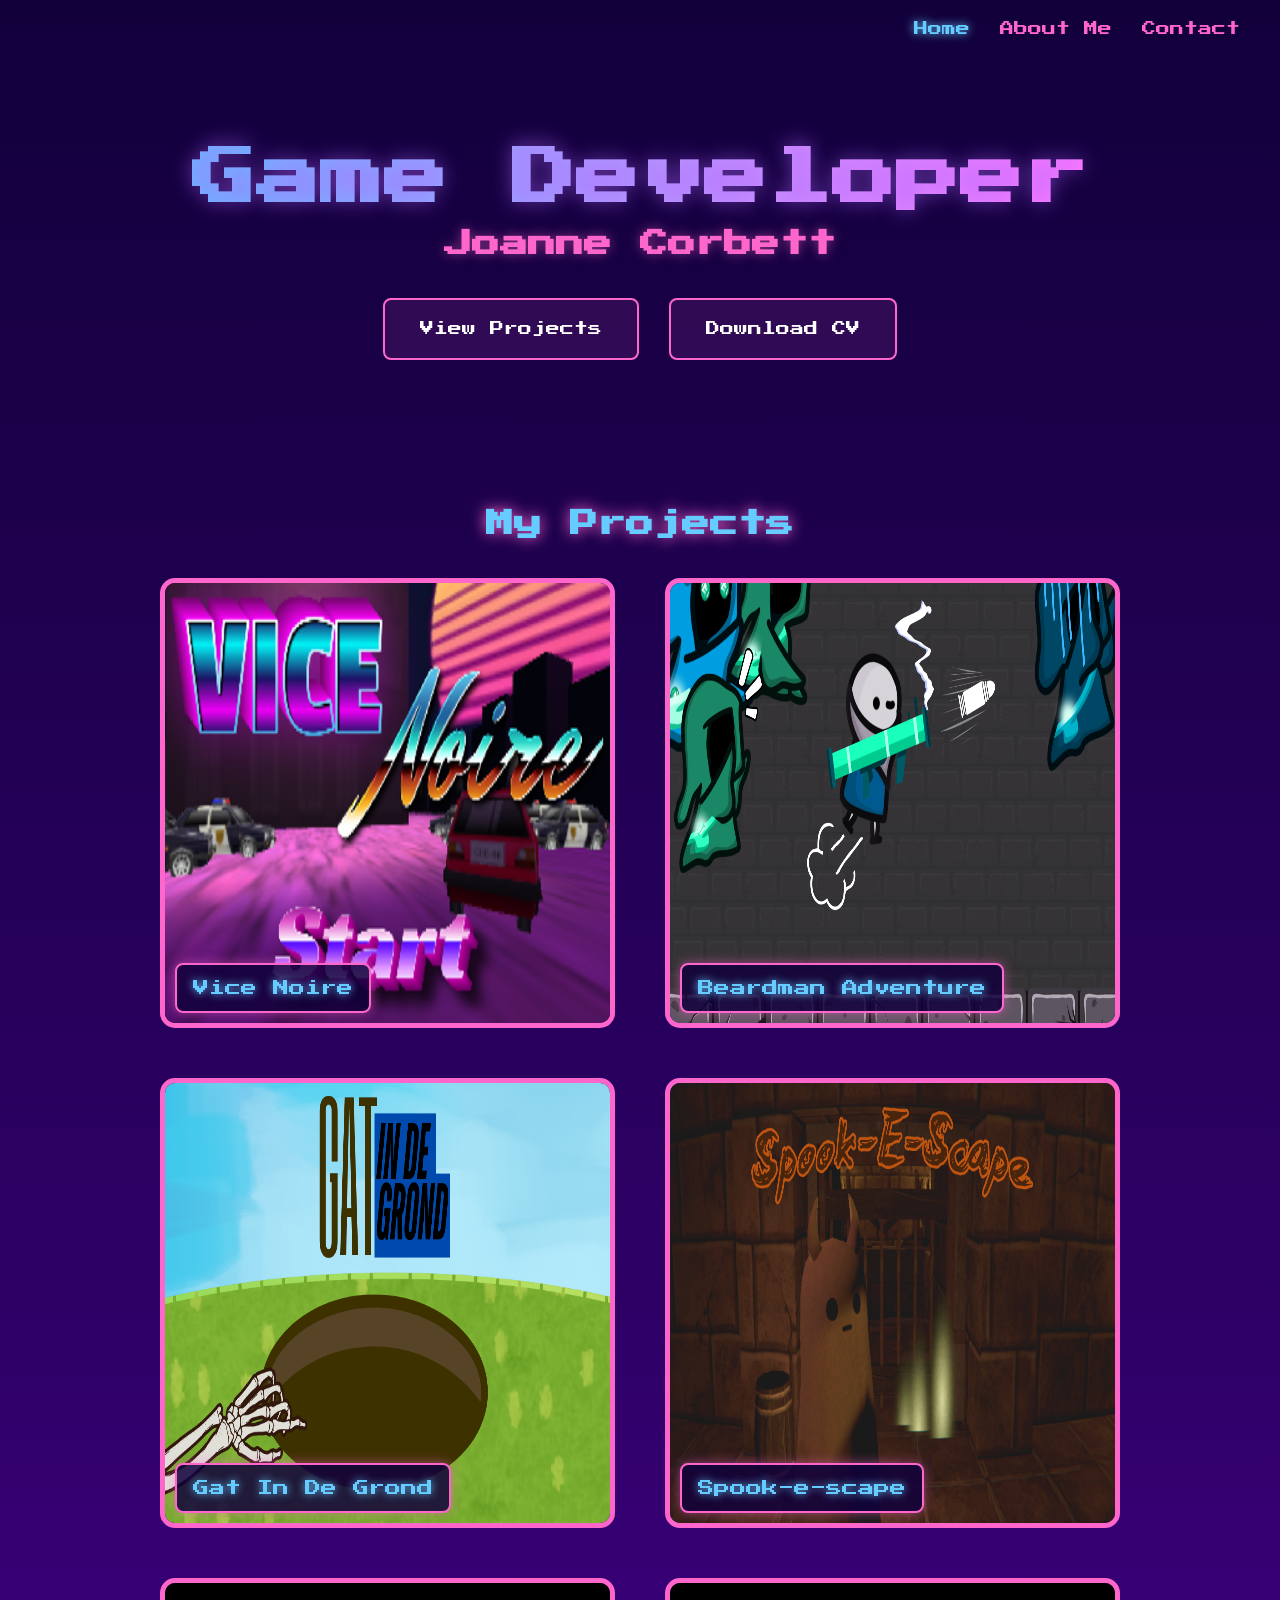
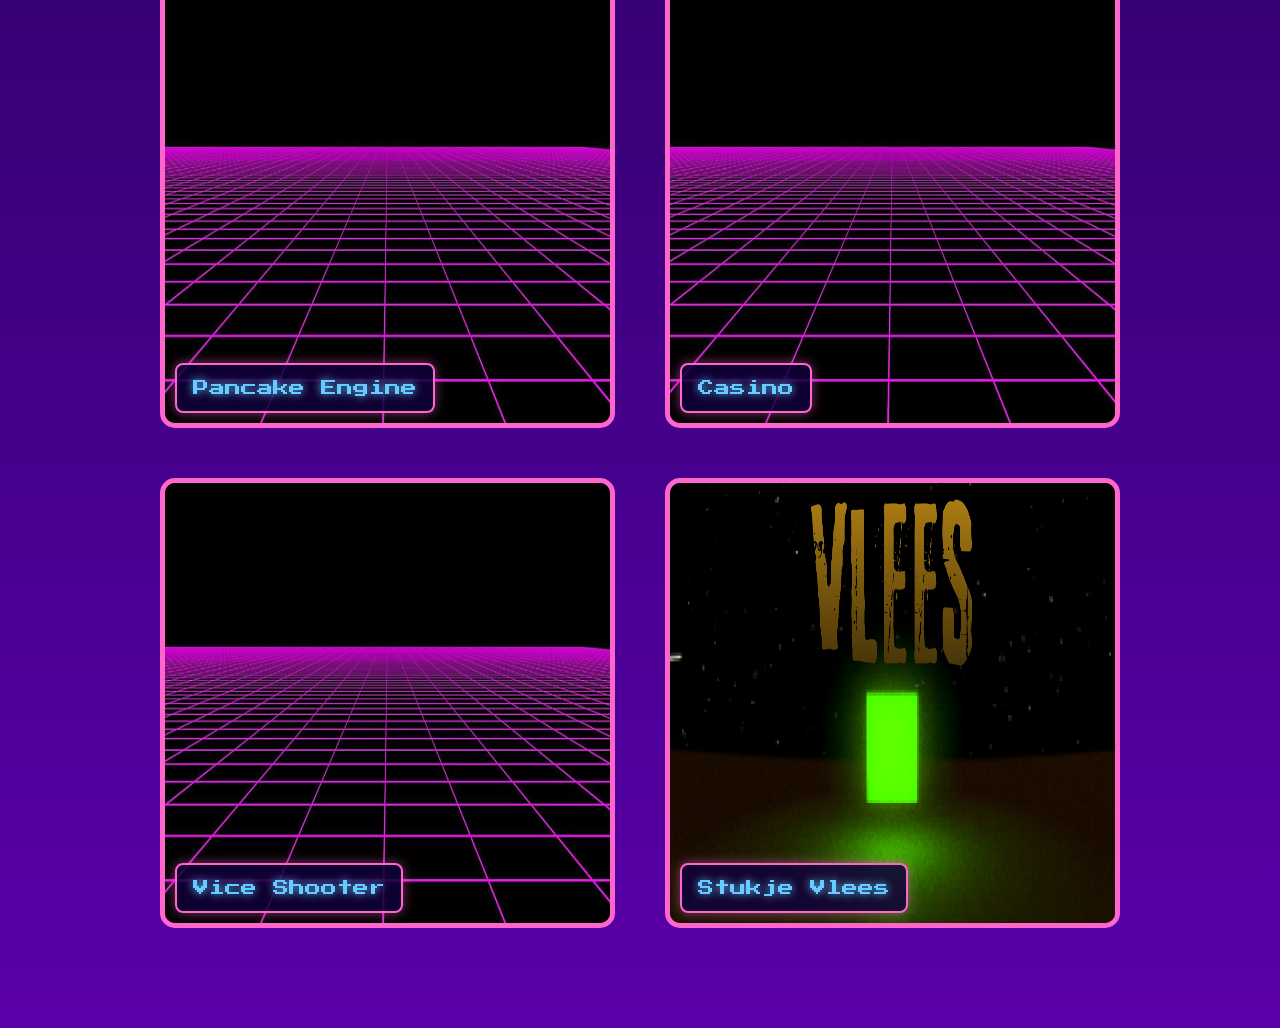
==== index.html @ 9ad50d3b "Placed index outside folder" ====
<!doctype html>
<html lang="en">
  <head>
    <meta charset="UTF-8" />
    <meta name="viewport" content="width=device-width, initial-scale=1.0" />

    <title>Scottish Pancake Portfolio</title>

    <!-- Google Pixel Font -->
    <link
      href="https://fonts.googleapis.com/css2?family=Press+Start+2P&display=swap"
      rel="stylesheet"
    />

    <!-- Main CSS -->
    <link rel="stylesheet" href="../CSS/style.css" />
  </head>

  <body>
    <!-- HEADER SECTION -->
    <header class="main-header">
      <nav class="nav-bar">
        <ul>
          <li>
            <a href="index.html" class="active"> Home </a>
          </li>

          <li>
            <a href="about.html"> About Me </a>
          </li>

          <li>
            <a href="contact.html"> Contact </a>
          </li>
        </ul>
      </nav>
    </header>

    <!-- HERO SECTION -->
    <section class="hero">
      <h1 class="title">Game Developer</h1>

      <h2 class="subtitle">Joanne Corbett</h2>

      <div class="hero-buttons">
        <a href="#projects" class="btn"> View Projects </a>

        <a
          href="../Assets/Links and downloads/CV Joanne Corbett.pdf"
          download
          class="btn"
        >
          Download CV
        </a>
      </div>
    </section>

    <!-- PROJECTS SECTION -->

    <section id="projects" class="projects-section">
      <h1>My Projects</h1>

      <div class="projects-grid">
        <!-- VICE NOIRE -->

        <a href="../Projects/ViceNoire.html" class="project-box">
          <img
            src="../Assets/Images/ViceNoire/ViceNoireThumbnail.png"
            alt="Vice Noire"
            class="thumbnail"
          />

          <video class="preview-video" muted loop playsinline preload="auto">
            <source
              src="../Assets/Videos/ViceNoire/preview.mp4"
              type="video/mp4"
            />
          </video>

          <span class="project-title"> Vice Noire </span>
        </a>

        <!-- BEARDMAN -->

        <a href="../Projects/Bearman.html" class="project-box">
          <img
            src="../Assets/Images/BeardmanAdventure/A real Hero. You Win!.png"
            alt="Beardman Adventure"
            class="thumbnail"
          />

          <video class="preview-video" muted loop playsinline preload="auto">
            <source
              src="../Assets/Videos/Beardman/preview.mp4"
              type="video/mp4"
            />
          </video>

          <span class="project-title"> Beardman Adventure </span>
        </a>

        <!-- GAT IN DE GROND -->

        <a href="../Projects/GatInDeGrond.html" class="project-box">
          <img
            src="../Assets/Images/GatInDeGrond/a.png"
            alt="Gat In De Grond"
            class="thumbnail"
          />

          <video class="preview-video" muted loop playsinline preload="auto">
            <source
              src="../Assets/Videos/GatInDeGrond/preview.mp4"
              type="video/mp4"
            />
          </video>

          <span class="project-title"> Gat In De Grond </span>
        </a>

        <!-- SPOOK E SCAPE -->

        <a href="../Projects/SpookEScape.html" class="project-box">
          <img
            src="../Assets/Images/SpookEscape/Spook-E-ScapeThumbnail.png"
            alt="Spook-e-scape"
            class="thumbnail"
          />

          <span class="project-title"> Spook-e-scape </span>
        </a>

        <!-- FUTURE PROJECTS -->

        <a href="#" class="project-box">
          <img
            src="../Assets/Images/wavegrid.jpg"
            alt="Pancake Engine"
            class="thumbnail"
          />

          <span class="project-title"> Pancake Engine </span>
        </a>

        <a href="#" class="project-box">
          <img
            src="../Assets/Images/wavegrid.jpg"
            alt="Casino"
            class="thumbnail"
          />

          <span class="project-title"> Casino </span>
        </a>

        <a href="#" class="project-box">
          <img
            src="../Assets/Images/wavegrid.jpg"
            alt="Vice Shooter"
            class="thumbnail"
          />

          <span class="project-title"> Vice Shooter </span>
        </a>

        <a href="#" class="project-box">
          <img
            src="../Assets/Images/StukjeVlees/StukjeCube.png"
            alt="Stukje Vlees"
            class="thumbnail"
          />

          <span class="project-title"> Stukje Vlees </span>
        </a>
      </div>
    </section>

    <!-- JAVASCRIPT -->
    <script src="../JS/script.js"></script>
  </body>
</html>
---- CSS/style.css ----
/* BASIC RESET */
* {
  margin: 0;
  padding: 0;
  box-sizing: border-box;
}

body {
  font-family: "Press Start 2P", cursive;
  background: linear-gradient(to bottom, #12003b, #2e0066 50%, #5a00aa);
  color: white;
  min-height: 100vh;
  overflow-x: hidden;
  background-repeat: no-repeat;
  background-size: cover;
  background-position: center;
}

/* NAVIGATION BAR */
.nav-bar {
  width: 100%;
  display: flex;
  justify-content: flex-end;
  padding: 20px 40px;
}

.nav-bar ul {
  display: flex;
  list-style: none;
  gap: 30px;
}

.nav-bar ul li a {
  color: #ff66cc;
  text-decoration: none;
  font-size: 14px;
  transition: 0.3s;
}

.nav-bar ul li a.active {
  color: #66ccff;
  text-shadow: 0 0 10px #66ccff;
}

html {
  scroll-behavior: smooth;
}

.nav-bar ul li a:hover {
  color: #66ccff;
  text-shadow: 0 0 10px #66ccff;
}

/* PROJECT SHOWCASE / HERO SECTION */
.hero {
  display: flex;
  flex-direction: column;
  align-items: center;
  text-align: center;
  padding: 90px 20px 50px 20px;
  margin: 0;
  overflow: hidden;
}

/* PROJECT TEXT / HERO TEXT */
.title {
  font-size: 64px;
  background: linear-gradient(90deg, #66baff, #ff77ff);
  -webkit-background-clip: text;
  background-clip: text;
  -webkit-text-fill-color: transparent;
  text-shadow: 0 0 20px rgba(178, 102, 255, 0.5);
}

.subtitle {
  margin-top: 20px;
  font-size: 28px;
  color: #ff66cc;
  text-shadow: 0 0 12px rgba(255, 102, 204, 0.5);
}

/* PROJECT BUTTONS / HERO BUTTONS */
.hero-buttons {
  margin-top: 40px;
  display: flex;
  justify-content: center;
  gap: 30px;
}

.btn {
  padding: 22px 35px;
  border: 2px solid #ff66cc;
  color: white;
  text-decoration: none;
  font-size: 14px;
  border-radius: 8px;
  transition: 0.3s;
  background-color: rgba(255, 102, 204, 0.1);
}

.btn:hover {
  background-color: #ff66cc;
  color: #050018;
  box-shadow: 0 0 15px #ff66cc;
}

/* INTRO BOX (ABOUT PAGE) */
.intro-box {
  margin: 100px auto 50px auto;
  width: 70%;
  text-align: left;
  background: rgba(255, 255, 255, 0.1);
  padding: 30px;
  border-radius: 10px;
  border: 2px solid #ff66cc;
  box-shadow: 0 0 20px #ff66cc;
  line-height: 1.6;
}

.information-section {
  margin: 20px auto 50px auto;
  width: 42%;
  text-align: left;
  background: rgba(255, 255, 255, 0.1);
  padding: 30px;
  border-radius: 10px;
  border: 2px solid #ff66cc;
  box-shadow: 0 0 20px #ff66cc;
  line-height: 1.6;
  font-size: 15px;
}

.intro-box h1 {
  font-size: 24px;
  color: #66ccff;
  margin-bottom: 15px;
}

.intro-box h2 {
  font-size: 12px;
  color: #66ccff;
}

.intro-box p {
  font-size: 14px;
  color: #ff66cc;
}

.skills-section {
  width: 85%;
  max-width: 800px;
  margin: 40px auto;
  color: #66ccff;
  font-family: "Press Start 2P";
}

.skills-section h2 {
  font-size: 18px;
  color: #ff66cc;
  margin: 30px 0 10px;
  text-shadow: 0 0 10px #ff66cc;
}

.skill-bar {
  background: rgba(102, 102, 255, 0.15);
  border: 2px solid #ff66cc;
  border-radius: 10px;
  padding: 10px;
  margin-bottom: 15px;
  position: relative;
}

.skill-bar p {
  position: relative;
  margin: 0 0 6px 0;
  font-size: 12px;
}

.skill-fill {
  height: 10px;
  border-radius: 6px;
  background: linear-gradient(90deg, #ff66cc, #66ccff);
  box-shadow: 0 0 10px #ff66cc;
  transition: width 1s ease;
}

.skill-label {
  position: absolute;
  left: 820px;
  top: 50%;
  transform: translateY(-50%);
  font-family: "Press Start 2P", cursive;
  font-size: 12px;
  color: #ffffff;
  text-shadow: 0 0 6px #ffffff;
  opacity: 0;
  white-space: nowrap;
  transition:
    opacity 0.6s ease-out,
    transform 0.6s ease-out;
}

.skill-label.show {
  opacity: 1;
  transform: translateY(-50%);
}

/* MY AVATAR + MOVEMENT*/
.pixel-avatar {
  position: fixed;
  bottom: 10px;
  left: 1px;
  width: 500px;
  image-rendering: pixelated;
  animation: floaty 3s ease-in-out infinite;
  pointer-events: none;
}

@keyframes floaty {
  0% {
    transform: translateY(0px);
  }

  50% {
    transform: translateY(-6px);
  }

  100% {
    transform: translateY(0px);
  }
}

/* CONTACT PAGE */
.contact-section {
  width: 50%;
  margin: 100px auto;
  text-align: center;
}

.contact-form {
  display: flex;
  flex-direction: column;
  gap: 20px;
  margin-top: 30px;
}

.contact-form input,
.contact-form textarea {
  padding: 12px;
  border: 2px solid #ff66cc;
  border-radius: 8px;
  background-color: rgba(255, 102, 204, 0.05);
  color: white;
  font-family: "Press Start 2P", cursive;
  font-size: 12px;
  outline: none;
}

.contact-form textarea {
  resize: vertical;
  height: 120px;
}

.contact-form button {
  width: 200px;
  margin: 0 auto;
  font-family: "Press Start 2P", cursive;
  font-size: 12px;
}

.social-links {
  margin-top: 40px;
  display: flex;
  justify-content: center;
  gap: 20px;
}

.social-links a {
  text-decoration: none;
  color: #ff66cc;
  border: 2px solid #ff66cc;
  padding: 10px 15px;
  border-radius: 8px;
  transition: 0.3s;
}

.social-links a:hover {
  color: #050018;
  background-color: #ff66cc;
  box-shadow: 0 0 15px #ff66cc;
}

/* PROJECTS GRID PAGE */
.projects-section {
  width: 75%;
  margin: 100px auto;
  text-align: center;
}

.projects-section h1 {
  margin-bottom: 40px;
  font-size: 28px;
  color: #66ccff;
  text-shadow: 0 0 15px #ff66cc;
}

.projects-grid {
  display: grid;
  grid-template-columns: repeat(2, 1fr);
  gap: 50px;
}

.project-box {
  position: relative;
  overflow: hidden;
  border: 5px solid #ff66cc;
  border-radius: 15px;
  transition: 0.3s;
  height: 450px;
}

.project-box:hover {
  box-shadow: 0 0 25px #ff66cc;
}

.project-box img {
  width: 100%;
  height: 100%;
  object-fit: fill;
  transition: 0.3s;
}

.preview-video {
  position: absolute;
  top: 0;
  left: 0;

  width: 100%;
  height: 100%;

  object-fit: cover;

  opacity: 0;

  transition: opacity 0.35s ease;
}

.project-box:hover .preview-video {
  opacity: 1; /*Opaque*/
}

.project-box .thumbnail {
  transition: opacity 0.35s ease;
}

.project-box:hover .thumbnail {
  opacity: 0; /*Transparant*/
}

.project-box .project-title {
  position: absolute;
  bottom: 10px;
  left: 10px;

  display: inline-block;
  padding: 12px 16px;

  background: rgba(18, 0, 59, 0.85);
  border: 2px solid #ff66cc;
  border-radius: 8px;

  color: #66ccff;
  font-size: 16px;
  line-height: 1.4;

  text-shadow: 0 0 8px #66ccff;
  box-shadow: 0 0 12px rgba(255, 102, 204, 0.5);
}
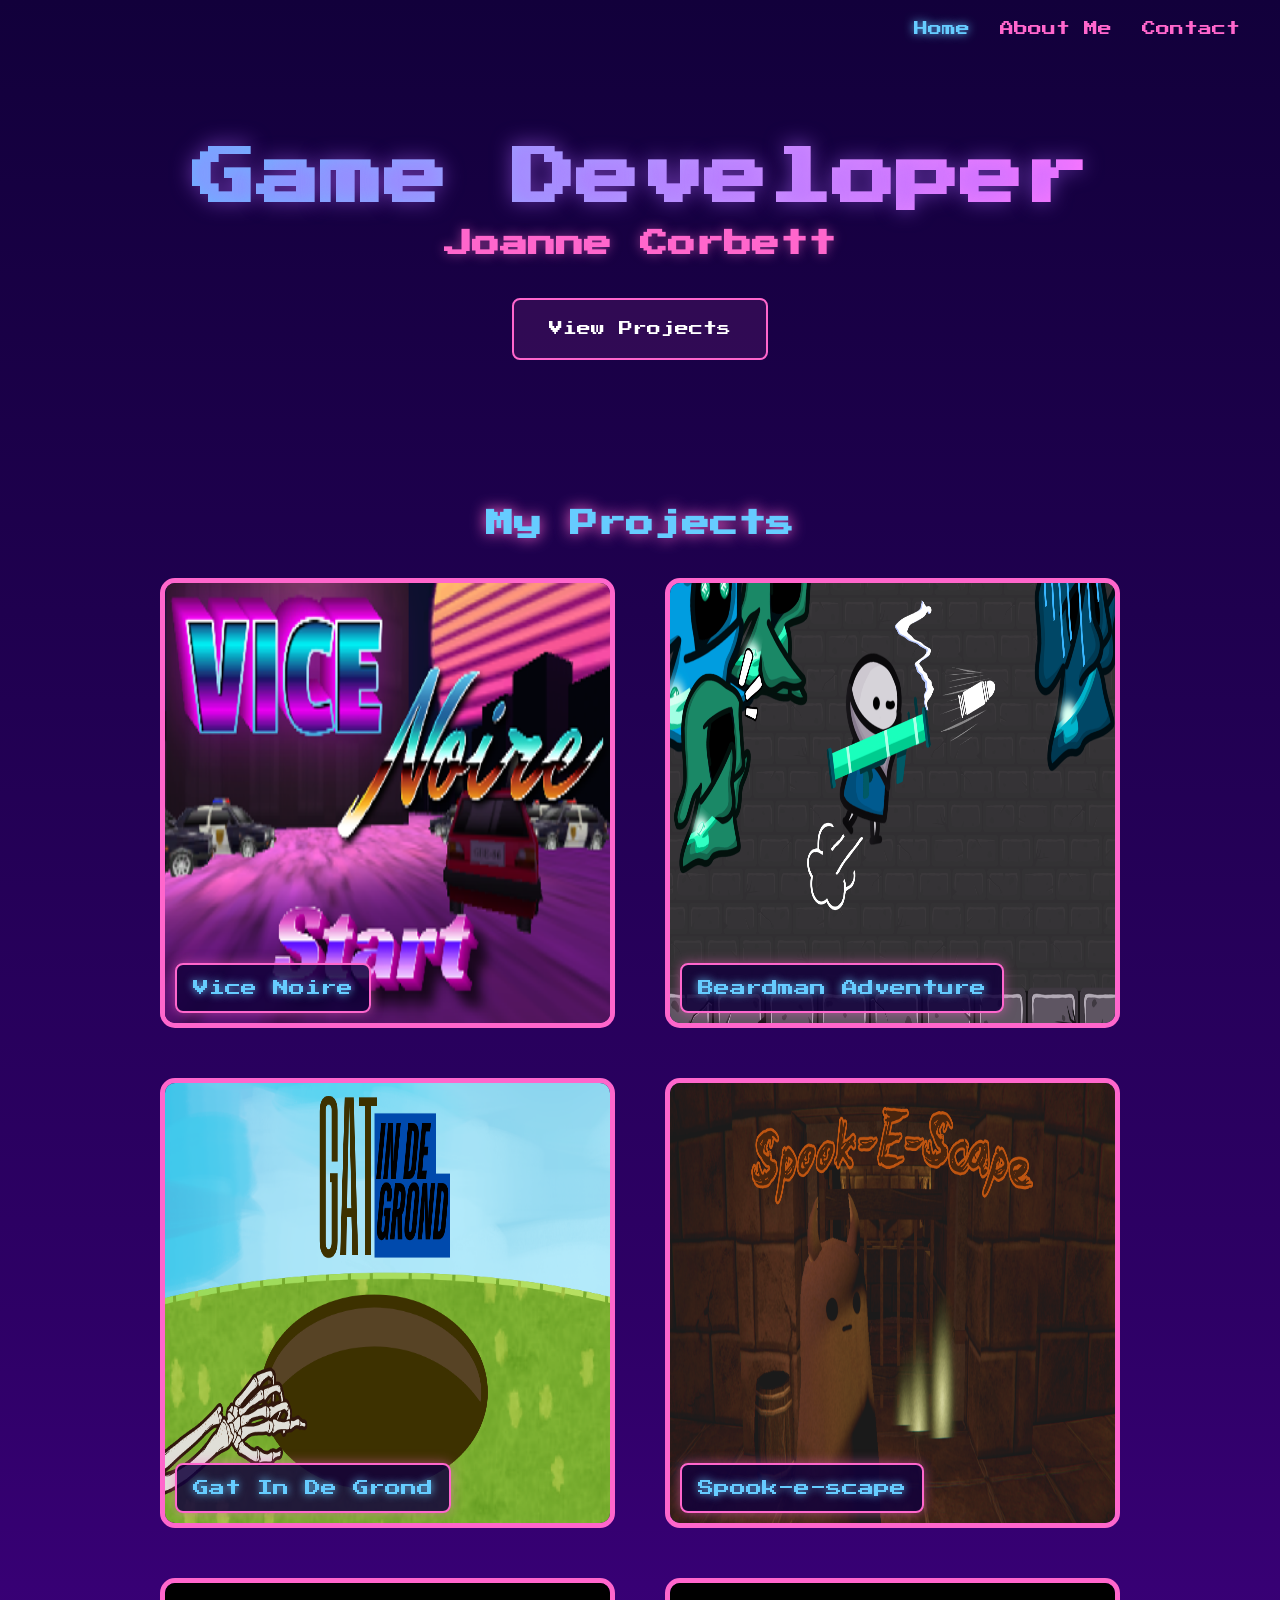
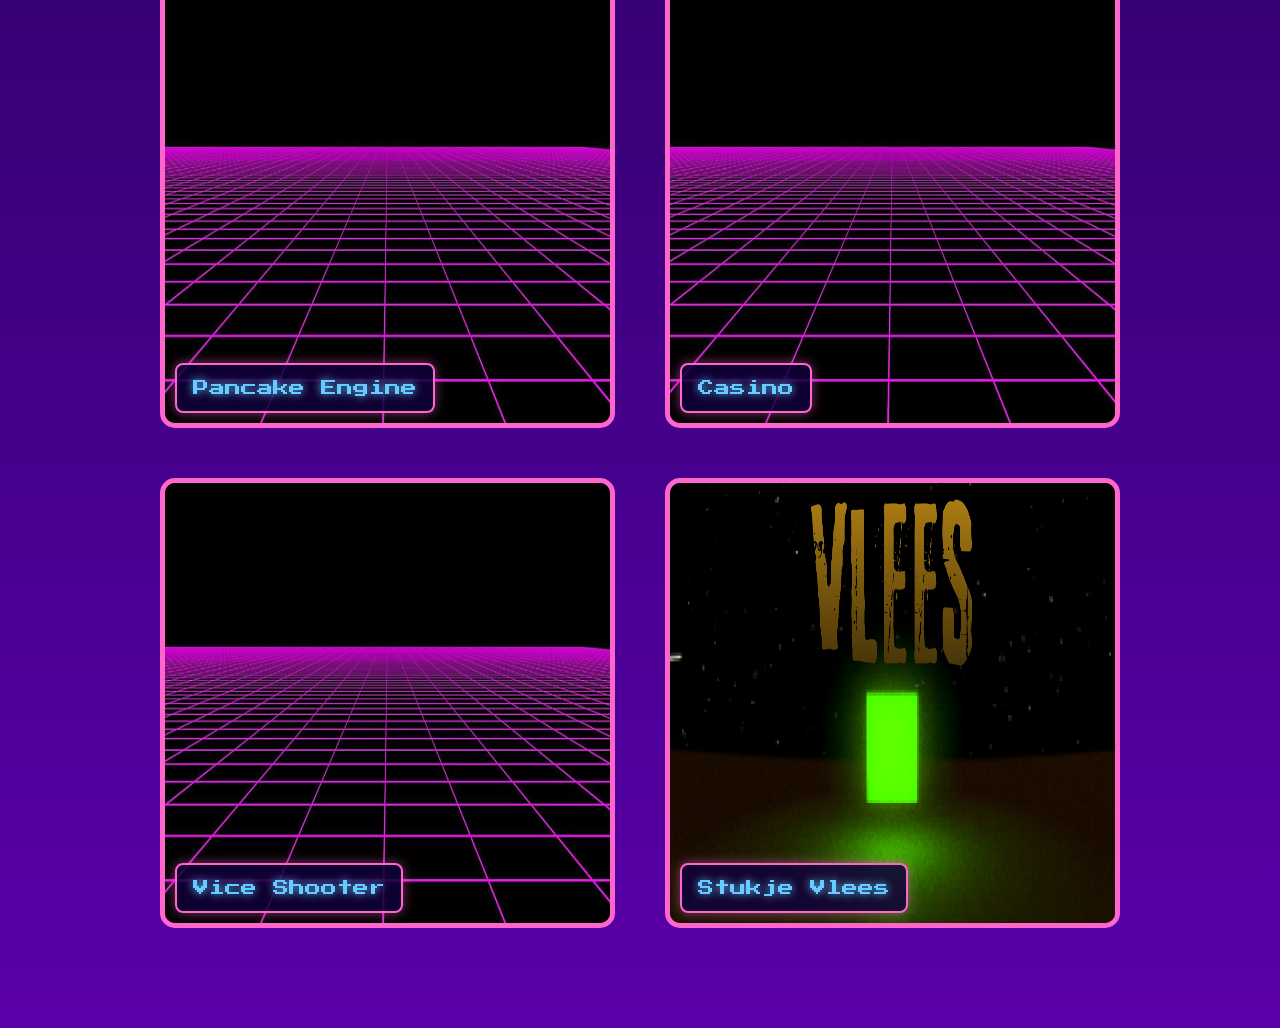
==== commit 3634756f: "cv removed" ====
--- a/index.html
+++ b/index.html
@@ -13,7 +13,7 @@
     />
 
     <!-- Main CSS -->
-    <link rel="stylesheet" href="../CSS/style.css" />
+    <link rel="stylesheet" href="./CSS/style.css" />
   </head>
 
   <body>
@@ -26,11 +26,11 @@
           </li>
 
           <li>
-            <a href="about.html"> About Me </a>
+            <a href="./Pages/about.html"> About Me </a>
           </li>
 
           <li>
-            <a href="contact.html"> Contact </a>
+            <a href="./Pages/contact.html"> Contact </a>
           </li>
         </ul>
       </nav>
@@ -44,14 +44,6 @@
 
       <div class="hero-buttons">
         <a href="#projects" class="btn"> View Projects </a>
-
-        <a
-          href="../Assets/Links and downloads/CV Joanne Corbett.pdf"
-          download
-          class="btn"
-        >
-          Download CV
-        </a>
       </div>
     </section>
 
@@ -63,16 +55,16 @@
       <div class="projects-grid">
         <!-- VICE NOIRE -->
 
-        <a href="../Projects/ViceNoire.html" class="project-box">
+        <a href="./Projects/ViceNoire.html" class="project-box">
           <img
-            src="../Assets/Images/ViceNoire/ViceNoireThumbnail.png"
+            src="./Assets/Images/ViceNoire/ViceNoireThumbnail.png"
             alt="Vice Noire"
             class="thumbnail"
           />
 
           <video class="preview-video" muted loop playsinline preload="auto">
             <source
-              src="../Assets/Videos/ViceNoire/preview.mp4"
+              src="./Assets/Videos/ViceNoire/preview.mp4"
               type="video/mp4"
             />
           </video>
@@ -82,16 +74,16 @@
 
         <!-- BEARDMAN -->
 
-        <a href="../Projects/Bearman.html" class="project-box">
+        <a href="./Projects/Bearman.html" class="project-box">
           <img
-            src="../Assets/Images/BeardmanAdventure/A real Hero. You Win!.png"
+            src="./Assets/Images/BeardmanAdventure/A real Hero. You Win!.png"
             alt="Beardman Adventure"
             class="thumbnail"
           />
 
           <video class="preview-video" muted loop playsinline preload="auto">
             <source
-              src="../Assets/Videos/Beardman/preview.mp4"
+              src="./Assets/Videos/Beardman/preview.mp4"
               type="video/mp4"
             />
           </video>
@@ -101,16 +93,16 @@
 
         <!-- GAT IN DE GROND -->
 
-        <a href="../Projects/GatInDeGrond.html" class="project-box">
+        <a href="./Projects/GatInDeGrond.html" class="project-box">
           <img
-            src="../Assets/Images/GatInDeGrond/a.png"
+            src="./Assets/Images/GatInDeGrond/a.png"
             alt="Gat In De Grond"
             class="thumbnail"
           />
 
           <video class="preview-video" muted loop playsinline preload="auto">
             <source
-              src="../Assets/Videos/GatInDeGrond/preview.mp4"
+              src="./Assets/Videos/GatInDeGrond/preview.mp4"
               type="video/mp4"
             />
           </video>
@@ -120,9 +112,9 @@
 
         <!-- SPOOK E SCAPE -->
 
-        <a href="../Projects/SpookEScape.html" class="project-box">
+        <a href="./Projects/SpookEScape.html" class="project-box">
           <img
-            src="../Assets/Images/SpookEscape/Spook-E-ScapeThumbnail.png"
+            src="./Assets/Images/SpookEscape/Spook-E-ScapeThumbnail.png"
             alt="Spook-e-scape"
             class="thumbnail"
           />
@@ -134,7 +126,7 @@
 
         <a href="#" class="project-box">
           <img
-            src="../Assets/Images/wavegrid.jpg"
+            src="./Assets/Images/wavegrid.jpg"
             alt="Pancake Engine"
             class="thumbnail"
           />
@@ -144,7 +136,7 @@
 
         <a href="#" class="project-box">
           <img
-            src="../Assets/Images/wavegrid.jpg"
+            src="./Assets/Images/wavegrid.jpg"
             alt="Casino"
             class="thumbnail"
           />
@@ -154,7 +146,7 @@
 
         <a href="#" class="project-box">
           <img
-            src="../Assets/Images/wavegrid.jpg"
+            src="./Assets/Images/wavegrid.jpg"
             alt="Vice Shooter"
             class="thumbnail"
           />
@@ -164,7 +156,7 @@
 
         <a href="#" class="project-box">
           <img
-            src="../Assets/Images/StukjeVlees/StukjeCube.png"
+            src="./Assets/Images/StukjeVlees/StukjeCube.png"
             alt="Stukje Vlees"
             class="thumbnail"
           />
@@ -175,6 +167,6 @@
     </section>
 
     <!-- JAVASCRIPT -->
-    <script src="../JS/script.js"></script>
+    <script src="./JS/script.js"></script>
   </body>
 </html>
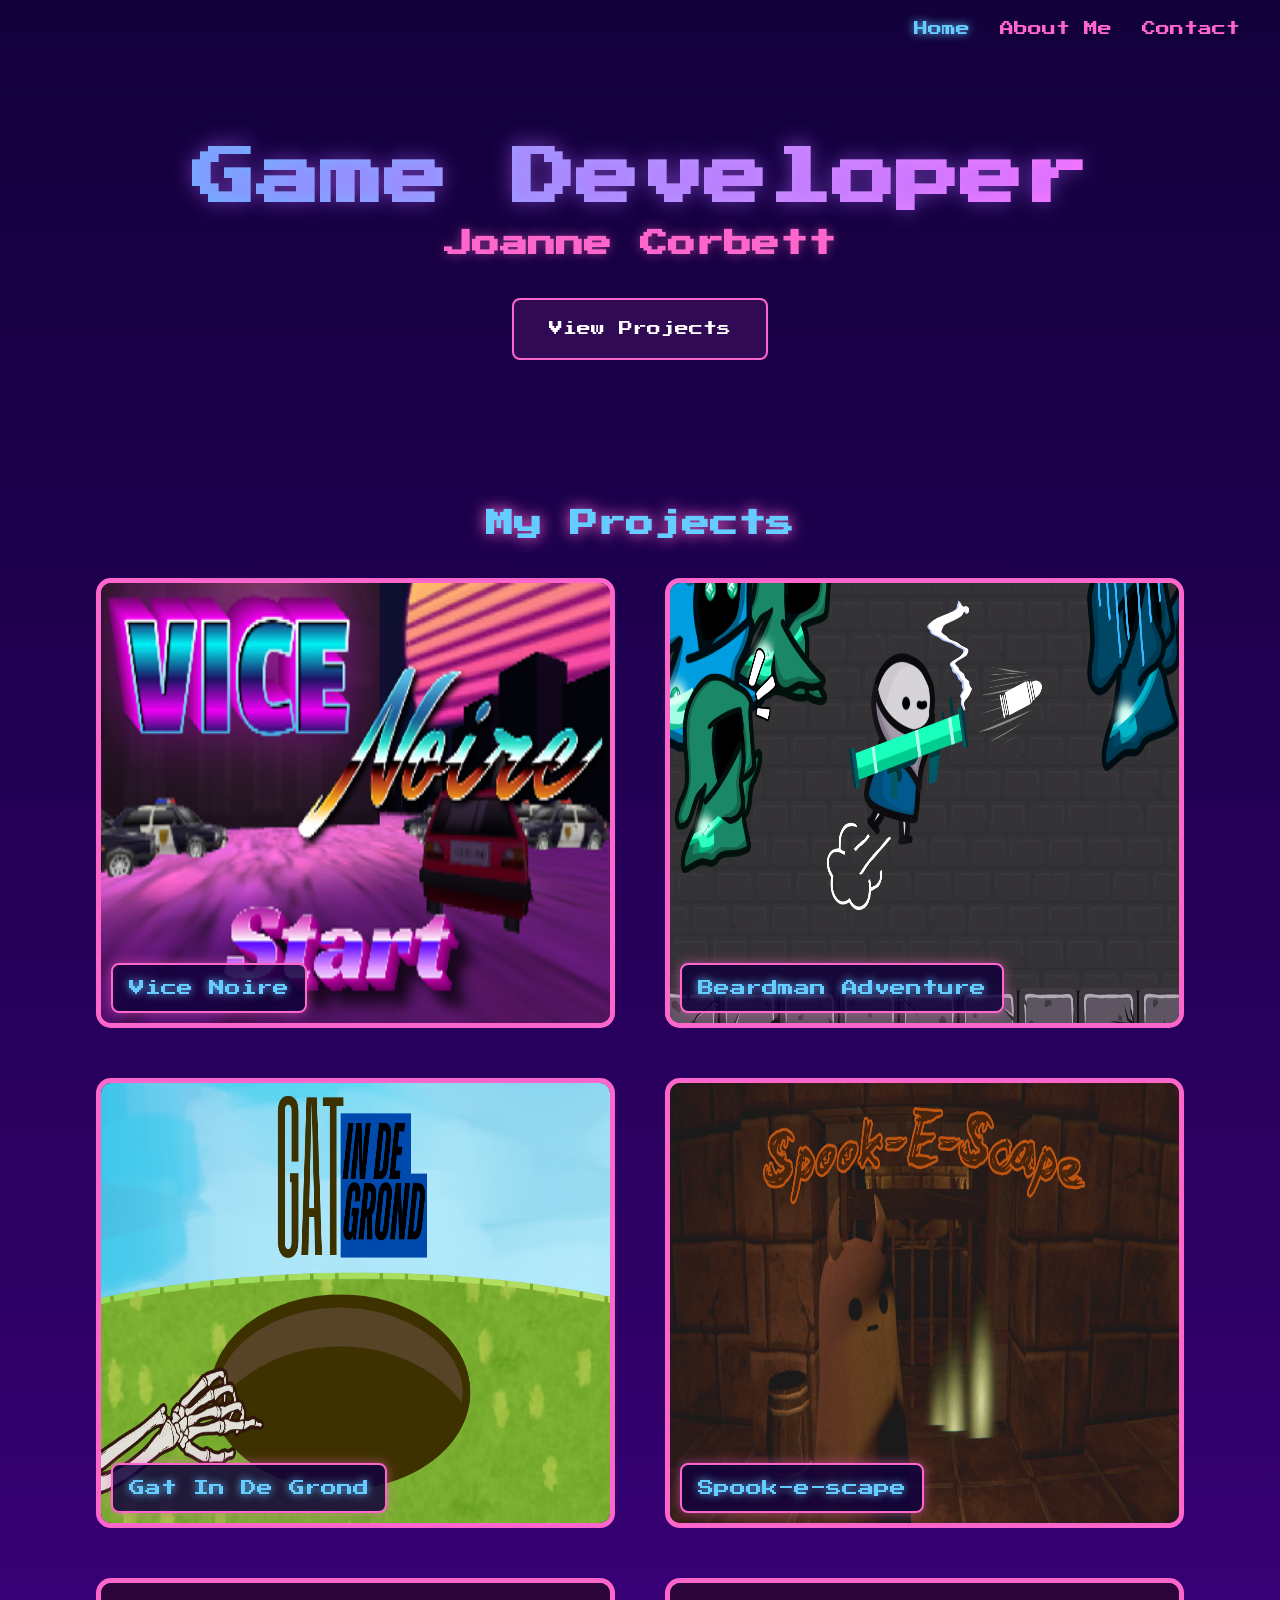
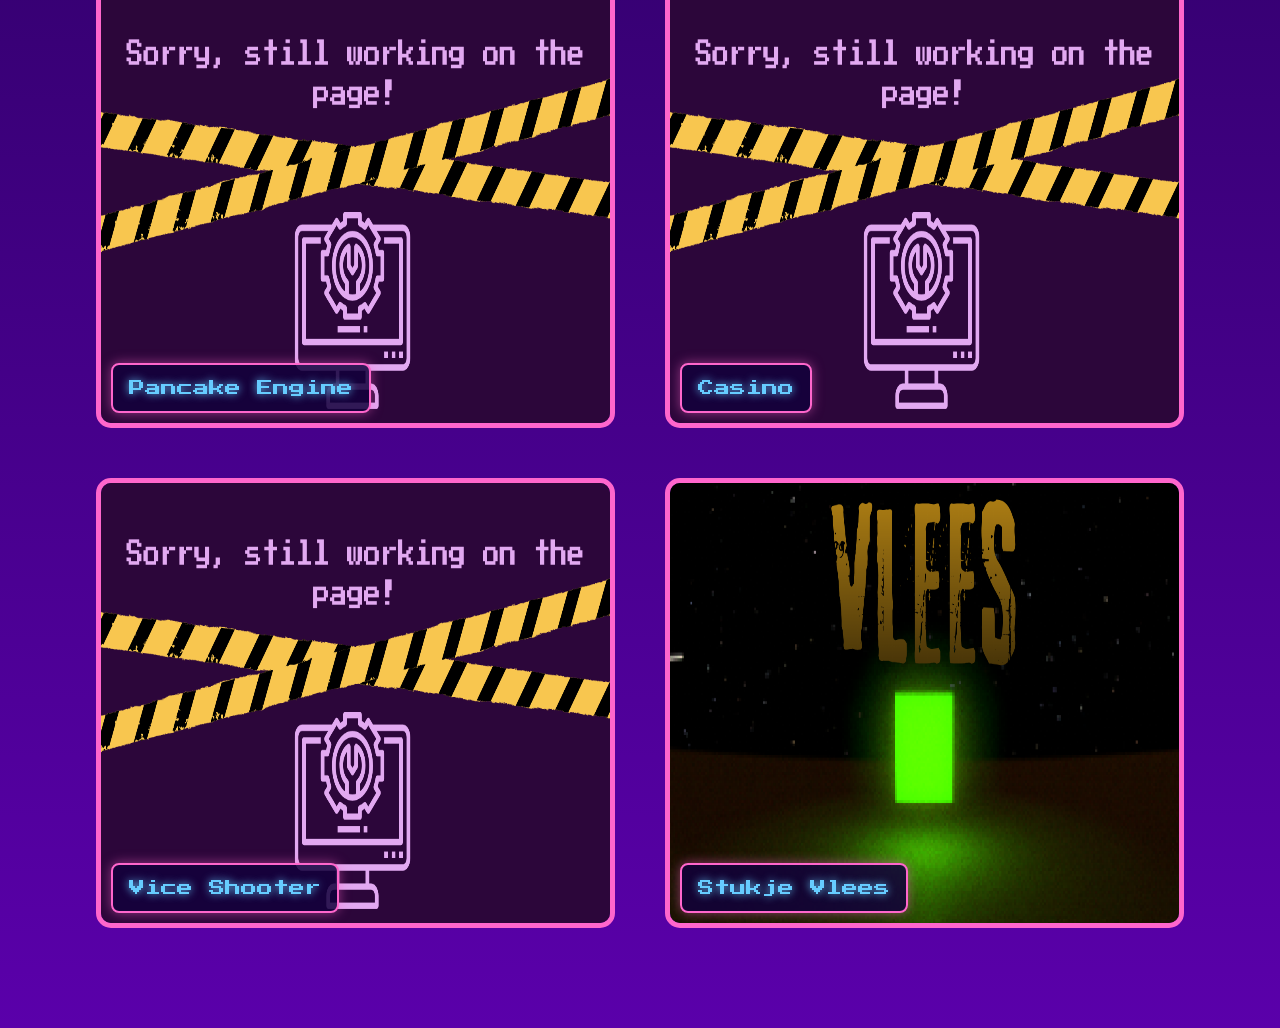
==== commit 56c1a84b: "WIP added to website" ====
--- a/index.html
+++ b/index.html
@@ -119,47 +119,82 @@
             class="thumbnail"
           />
 
+          <video class="preview-video" muted loop playsinline preload="auto">
+            <source
+              src="./Assets/Videos/WIP.mp4"
+              type="video/mp4"
+            />
+          </video>
+
           <span class="project-title"> Spook-e-scape </span>
         </a>
 
         <!-- FUTURE PROJECTS -->
 
-        <a href="#" class="project-box">
-          <img
-            src="./Assets/Images/wavegrid.jpg"
+        <a href="./Projects/GameEngine.html" class="project-box">
+          <img
+            src="./Assets/Images/WIP.png"
             alt="Pancake Engine"
             class="thumbnail"
           />
 
+          <video class="preview-video" muted loop playsinline preload="auto">
+            <source
+              src="./Assets/Videos/WIP.mp4"
+              type="video/mp4"
+            />
+          </video>
+
           <span class="project-title"> Pancake Engine </span>
         </a>
 
-        <a href="#" class="project-box">
-          <img
-            src="./Assets/Images/wavegrid.jpg"
+        <a href="./Projects/Casino.html" class="project-box">
+          <img
+            src="./Assets/Images/WIP.png"
             alt="Casino"
             class="thumbnail"
           />
 
+          <video class="preview-video" muted loop playsinline preload="auto">
+            <source
+              src="./Assets/Videos/WIP.mp4"
+              type="video/mp4"
+            />
+          </video>
+
           <span class="project-title"> Casino </span>
         </a>
 
-        <a href="#" class="project-box">
-          <img
-            src="./Assets/Images/wavegrid.jpg"
+        <a href="./Projects/FPS.html" class="project-box">
+          <img
+            src="./Assets/Images/WIP.png"
             alt="Vice Shooter"
             class="thumbnail"
           />
 
+          <video class="preview-video" muted loop playsinline preload="auto">
+            <source
+              src="./Assets/Videos/WIP.mp4"
+              type="video/mp4"
+            />
+          </video>
+
           <span class="project-title"> Vice Shooter </span>
         </a>
 
-        <a href="#" class="project-box">
+        <a href="./Projects/StukjeVlees.html" class="project-box">
           <img
             src="./Assets/Images/StukjeVlees/StukjeCube.png"
             alt="Stukje Vlees"
             class="thumbnail"
           />
+
+          <video class="preview-video" muted loop playsinline preload="auto">
+            <source
+              src="./Assets/Videos/WIP.mp4"
+              type="video/mp4"
+            />
+          </video>
 
           <span class="project-title"> Stukje Vlees </span>
         </a>
--- a/CSS/style.css
+++ b/CSS/style.css
@@ -292,7 +292,7 @@
 
 /* PROJECTS GRID PAGE */
 .projects-section {
-  width: 75%;
+  width: 85%;
   margin: 100px auto;
   text-align: center;
 }
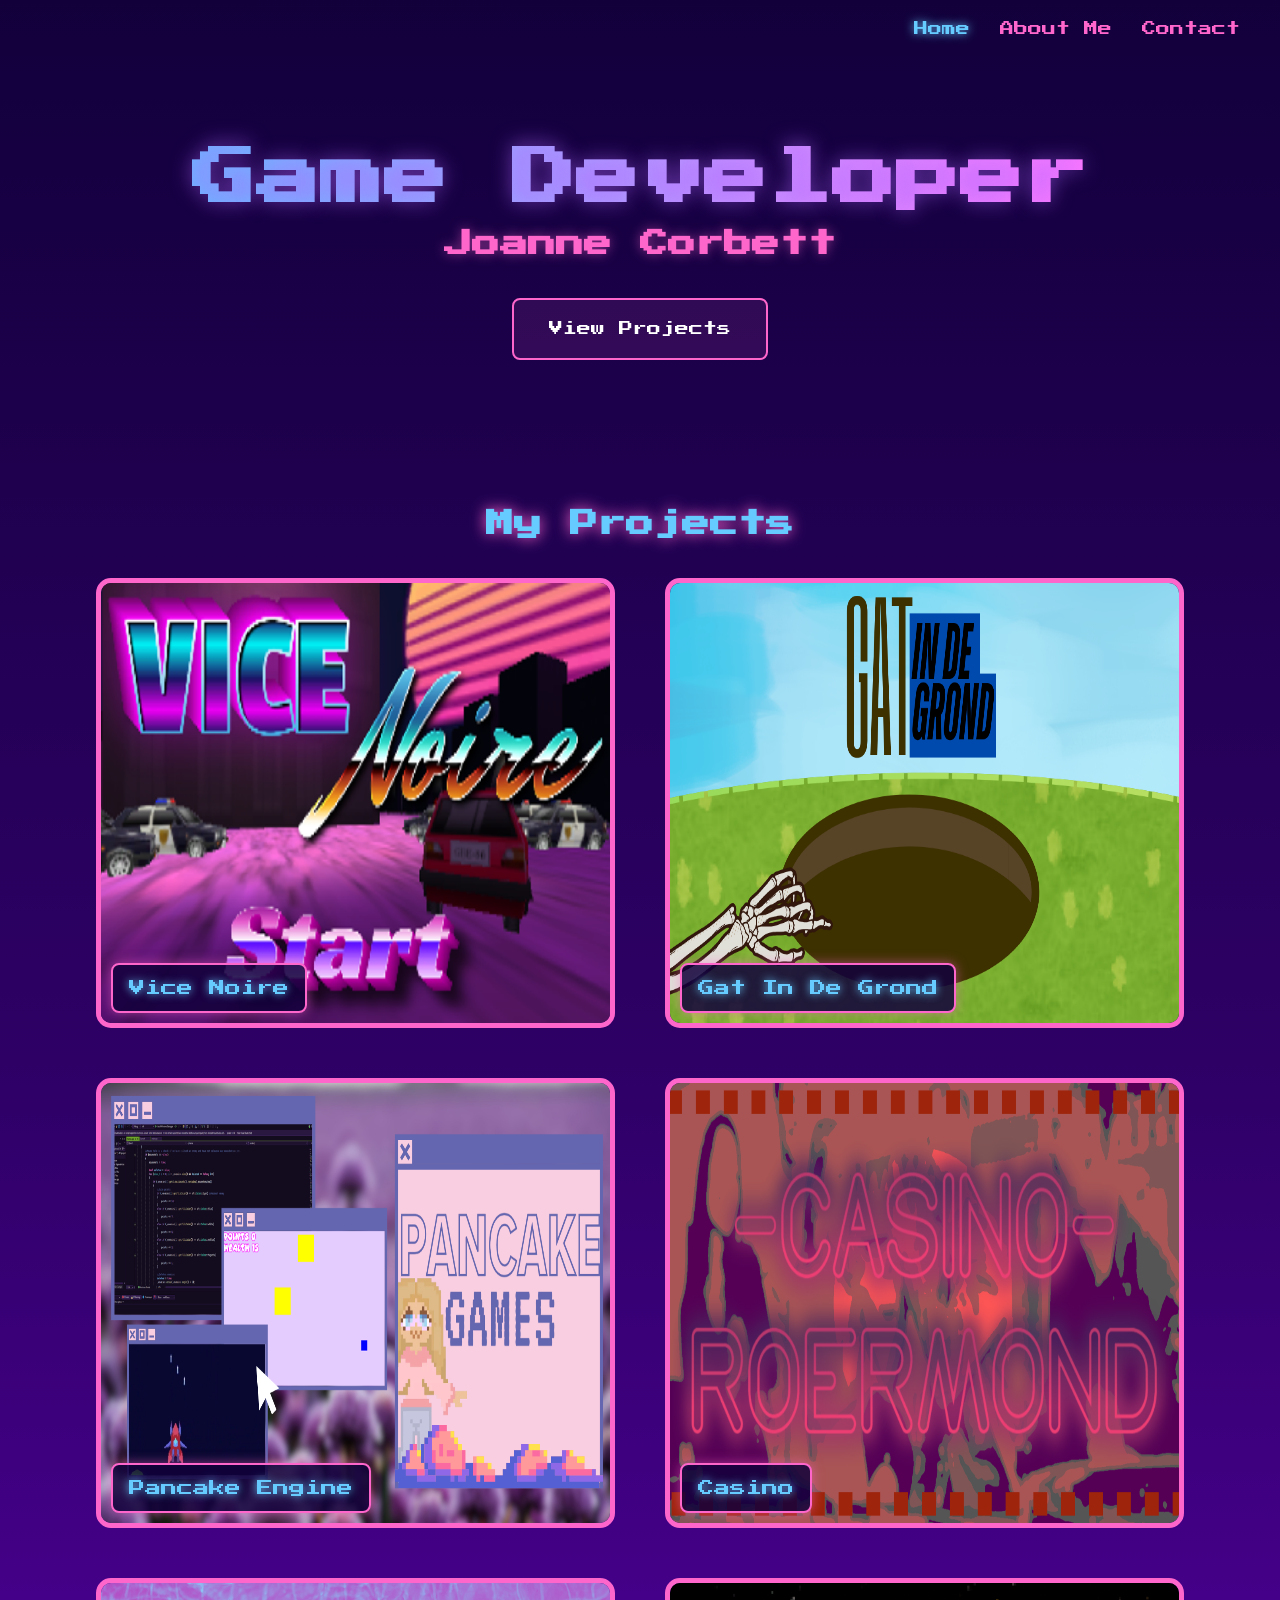
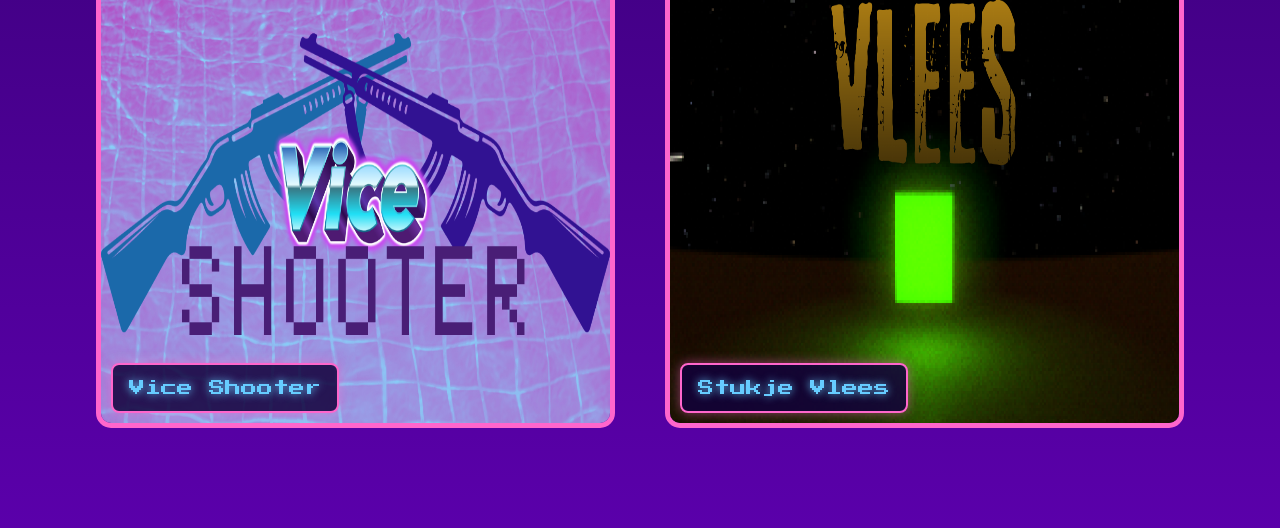
==== commit 77ae7385: "Removed unfinished projects for later updates" ====
--- a/index.html
+++ b/index.html
@@ -53,8 +53,8 @@
       <h1>My Projects</h1>
 
       <div class="projects-grid">
+
         <!-- VICE NOIRE -->
-
         <a href="./Projects/ViceNoire.html" class="project-box">
           <img
             src="./Assets/Images/ViceNoire/ViceNoireThumbnail.png"
@@ -72,8 +72,98 @@
           <span class="project-title"> Vice Noire </span>
         </a>
 
-        <!-- BEARDMAN -->
-
+
+        <!-- GAT IN DE GROND -->
+        <a href="./Projects/GatInDeGrond.html" class="project-box">
+          <img
+            src="./Assets/Images/GatInDeGrond/a.png"
+            alt="Gat In De Grond"
+            class="thumbnail"
+          />
+
+          <video class="preview-video" muted loop playsinline preload="auto">
+            <source
+              src="./Assets/Videos/GatInDeGrond/preview.mp4"
+              type="video/mp4"
+            />
+          </video>
+
+          <span class="project-title"> Gat In De Grond </span>
+        </a>
+
+        
+        <!-- Pancake Engine -->
+        <a href="./Projects/GameEngine.html" class="project-box">
+          <img
+            src="./Assets/Images/OwnGameEngine/PancakeEngine.png"
+            alt="Pancake Engine"
+            class="thumbnail"
+          />
+
+          <video class="preview-video" muted loop playsinline preload="auto">
+            <source
+              src="./Assets/Videos/OwnGameEngine/gameOne.mp4"
+              type="video/mp4"
+            />
+          </video>
+
+          <span class="project-title"> Pancake Engine </span>
+        </a>
+
+        <!-- Casino -->
+        <a href="./Projects/Casino.html" class="project-box">
+          <img
+            src="./Assets/Images/Casino/RoermondCasino.png"
+            alt="Casino"
+            class="thumbnail"
+          />
+
+          <video class="preview-video" muted loop playsinline preload="auto">
+            <source
+              src="./Assets/Videos/Casino/preview.mp4"
+              type="video/mp4"
+            />
+          </video>
+
+          <span class="project-title"> Casino </span>
+        </a>
+        <!-- Vice Shooter -->
+        <a href="./Projects/FPS.html" class="project-box">
+          <img
+            src="./Assets/Images/ViceShooter/ViceShooter.png"
+            alt="Vice Shooter"
+            class="thumbnail"
+          />
+
+          <video class="preview-video" muted loop playsinline preload="auto">
+            <source
+              src="./Assets/Videos/ViceShooter/Viceshootervideo.mp4"
+              type="video/mp4"
+            />
+          </video>
+
+          <span class="project-title"> Vice Shooter </span>
+        </a>
+
+        <!-- Stukje Vlees -->
+        <a href="./Projects/StukjeVlees.html" class="project-box">
+          <img
+            src="./Assets/Images/StukjeVlees/StukjeCube.png"
+            alt="Stukje Vlees"
+            class="thumbnail"
+          />
+
+          <video class="preview-video" muted loop playsinline preload="auto">
+            <source
+              src="./Assets/Videos/Vlees/Preview.mp4"
+              type="video/mp4"
+            />
+          </video>
+
+          <span class="project-title"> Stukje Vlees </span>
+        </a>
+
+        <!-- BEARDMAN 
         <a href="./Projects/Bearman.html" class="project-box">
           <img
             src="./Assets/Images/BeardmanAdventure/A real Hero. You Win!.png"
@@ -90,28 +180,9 @@
 
           <span class="project-title"> Beardman Adventure </span>
         </a>
-
-        <!-- GAT IN DE GROND -->
-
-        <a href="./Projects/GatInDeGrond.html" class="project-box">
-          <img
-            src="./Assets/Images/GatInDeGrond/a.png"
-            alt="Gat In De Grond"
-            class="thumbnail"
-          />
-
-          <video class="preview-video" muted loop playsinline preload="auto">
-            <source
-              src="./Assets/Videos/GatInDeGrond/preview.mp4"
-              type="video/mp4"
-            />
-          </video>
-
-          <span class="project-title"> Gat In De Grond </span>
-        </a>
-
-        <!-- SPOOK E SCAPE -->
-
+      -->
+
+      <!-- SPOOK E SCAPE 
         <a href="./Projects/SpookEScape.html" class="project-box">
           <img
             src="./Assets/Images/SpookEscape/Spook-E-ScapeThumbnail.png"
@@ -128,76 +199,7 @@
 
           <span class="project-title"> Spook-e-scape </span>
         </a>
-
-        <!-- FUTURE PROJECTS -->
-
-        <a href="./Projects/GameEngine.html" class="project-box">
-          <img
-            src="./Assets/Images/WIP.png"
-            alt="Pancake Engine"
-            class="thumbnail"
-          />
-
-          <video class="preview-video" muted loop playsinline preload="auto">
-            <source
-              src="./Assets/Videos/WIP.mp4"
-              type="video/mp4"
-            />
-          </video>
-
-          <span class="project-title"> Pancake Engine </span>
-        </a>
-
-        <a href="./Projects/Casino.html" class="project-box">
-          <img
-            src="./Assets/Images/WIP.png"
-            alt="Casino"
-            class="thumbnail"
-          />
-
-          <video class="preview-video" muted loop playsinline preload="auto">
-            <source
-              src="./Assets/Videos/WIP.mp4"
-              type="video/mp4"
-            />
-          </video>
-
-          <span class="project-title"> Casino </span>
-        </a>
-
-        <a href="./Projects/FPS.html" class="project-box">
-          <img
-            src="./Assets/Images/WIP.png"
-            alt="Vice Shooter"
-            class="thumbnail"
-          />
-
-          <video class="preview-video" muted loop playsinline preload="auto">
-            <source
-              src="./Assets/Videos/WIP.mp4"
-              type="video/mp4"
-            />
-          </video>
-
-          <span class="project-title"> Vice Shooter </span>
-        </a>
-
-        <a href="./Projects/StukjeVlees.html" class="project-box">
-          <img
-            src="./Assets/Images/StukjeVlees/StukjeCube.png"
-            alt="Stukje Vlees"
-            class="thumbnail"
-          />
-
-          <video class="preview-video" muted loop playsinline preload="auto">
-            <source
-              src="./Assets/Videos/WIP.mp4"
-              type="video/mp4"
-            />
-          </video>
-
-          <span class="project-title"> Stukje Vlees </span>
-        </a>
+        --> 
       </div>
     </section>
 
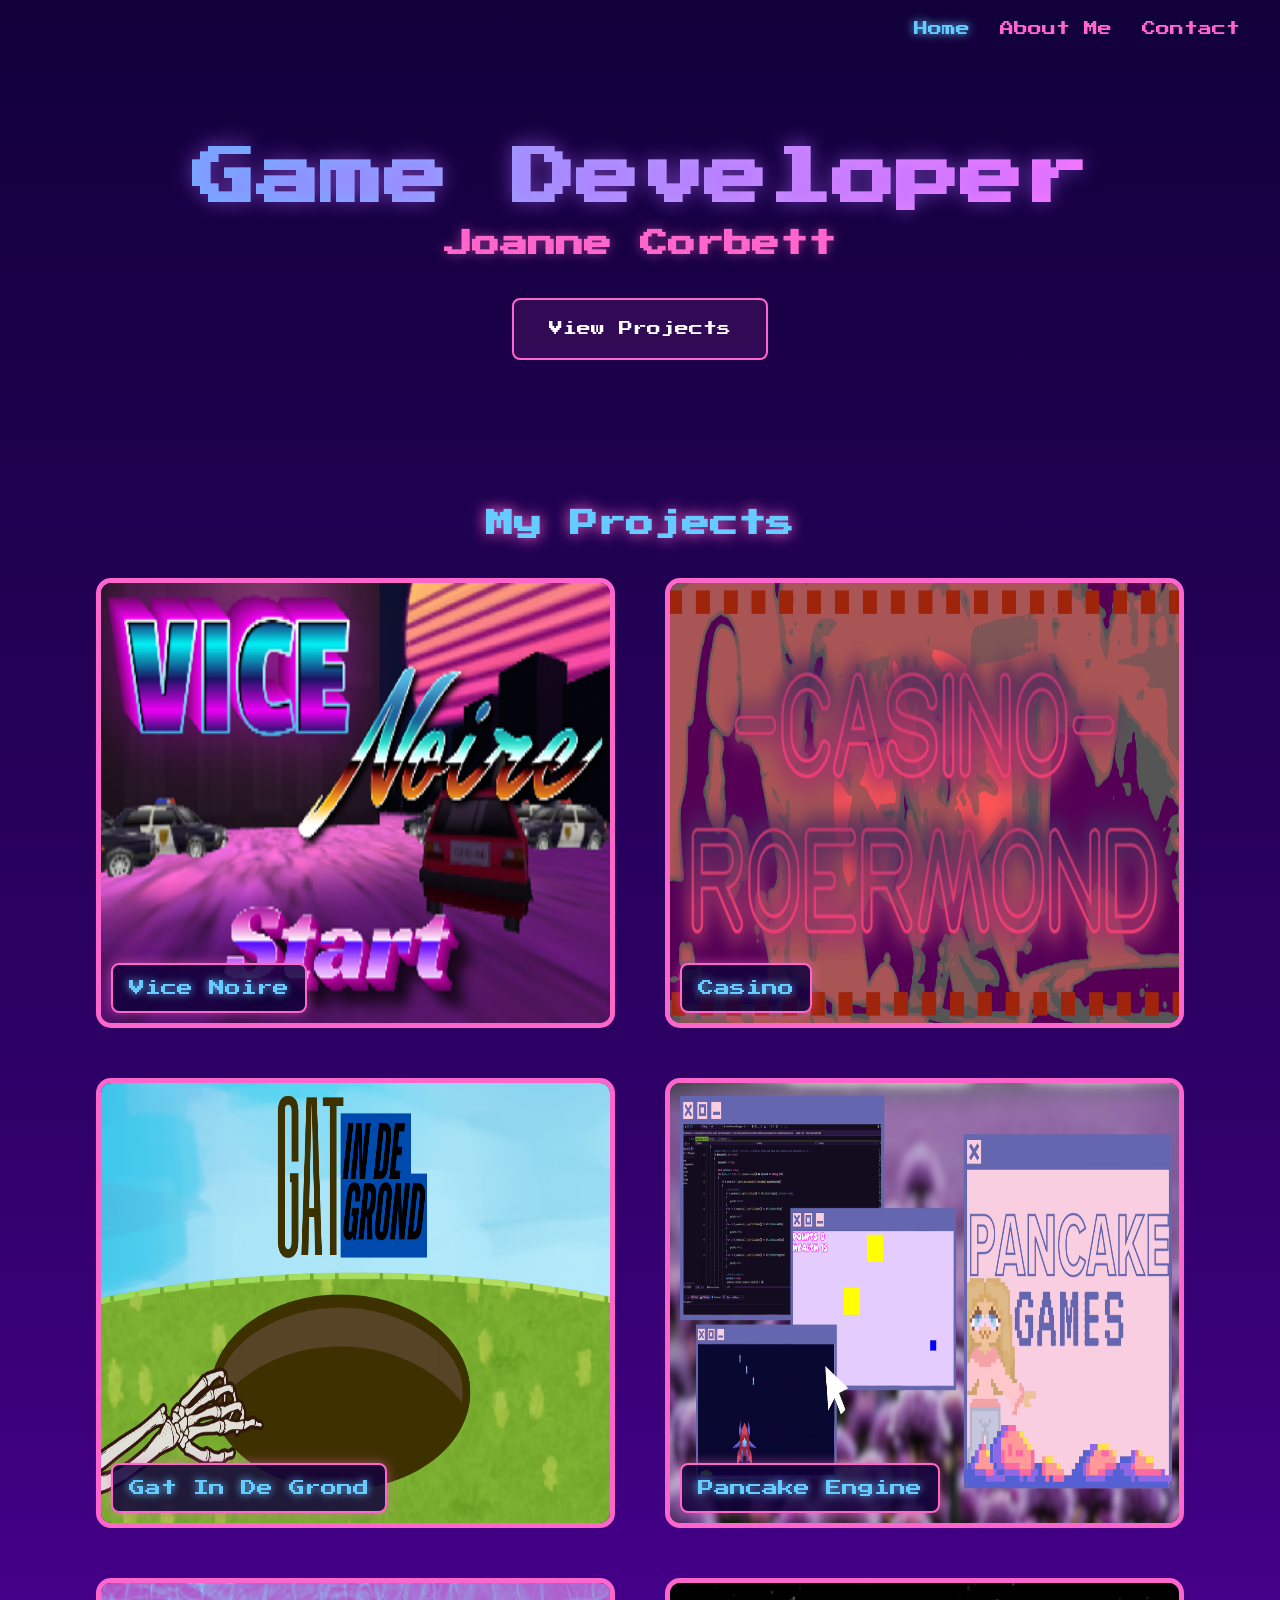
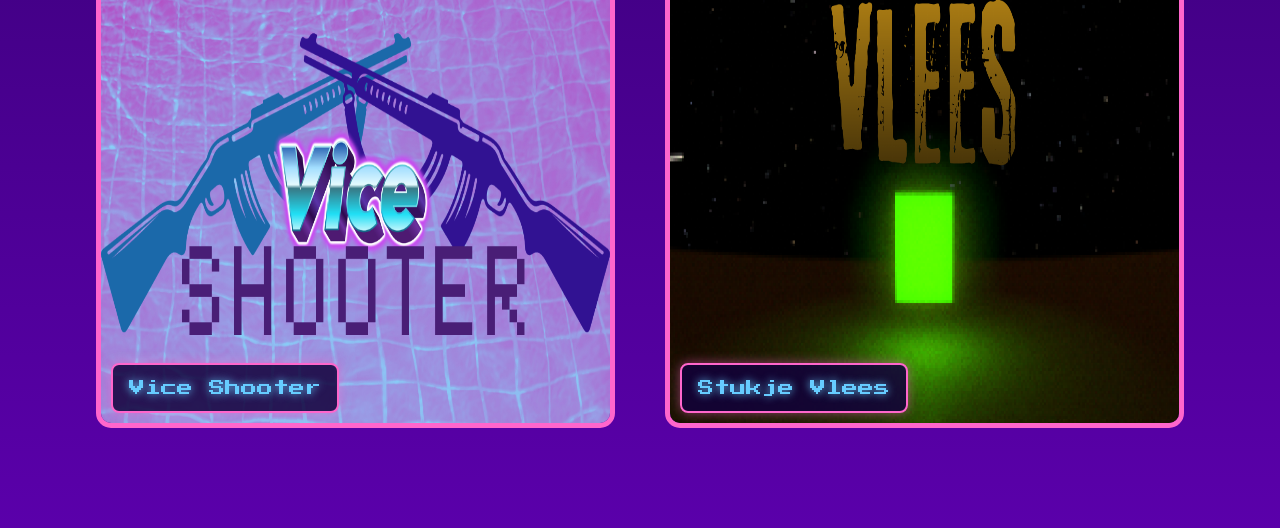
==== commit e032be83: "Vlees project page finished" ====
--- a/index.html
+++ b/index.html
@@ -72,6 +72,23 @@
           <span class="project-title"> Vice Noire </span>
         </a>
 
+        <!-- Casino -->
+        <a href="./Projects/Casino.html" class="project-box">
+          <img
+            src="./Assets/Images/Casino/RoermondCasino.png"
+            alt="Casino"
+            class="thumbnail"
+          />
+
+          <video class="preview-video" muted loop playsinline preload="auto">
+            <source
+              src="./Assets/Videos/Casino/preview.mp4"
+              type="video/mp4"
+            />
+          </video>
+
+          <span class="project-title"> Casino </span>
+        </a>
 
         <!-- GAT IN DE GROND -->
         <a href="./Projects/GatInDeGrond.html" class="project-box">
@@ -110,23 +127,6 @@
           <span class="project-title"> Pancake Engine </span>
         </a>
 
-        <!-- Casino -->
-        <a href="./Projects/Casino.html" class="project-box">
-          <img
-            src="./Assets/Images/Casino/RoermondCasino.png"
-            alt="Casino"
-            class="thumbnail"
-          />
-
-          <video class="preview-video" muted loop playsinline preload="auto">
-            <source
-              src="./Assets/Videos/Casino/preview.mp4"
-              type="video/mp4"
-            />
-          </video>
-
-          <span class="project-title"> Casino </span>
-        </a>
         <!-- Vice Shooter -->
         <a href="./Projects/FPS.html" class="project-box">
           <img
@@ -200,6 +200,7 @@
           <span class="project-title"> Spook-e-scape </span>
         </a>
         --> 
+        
       </div>
     </section>
 
